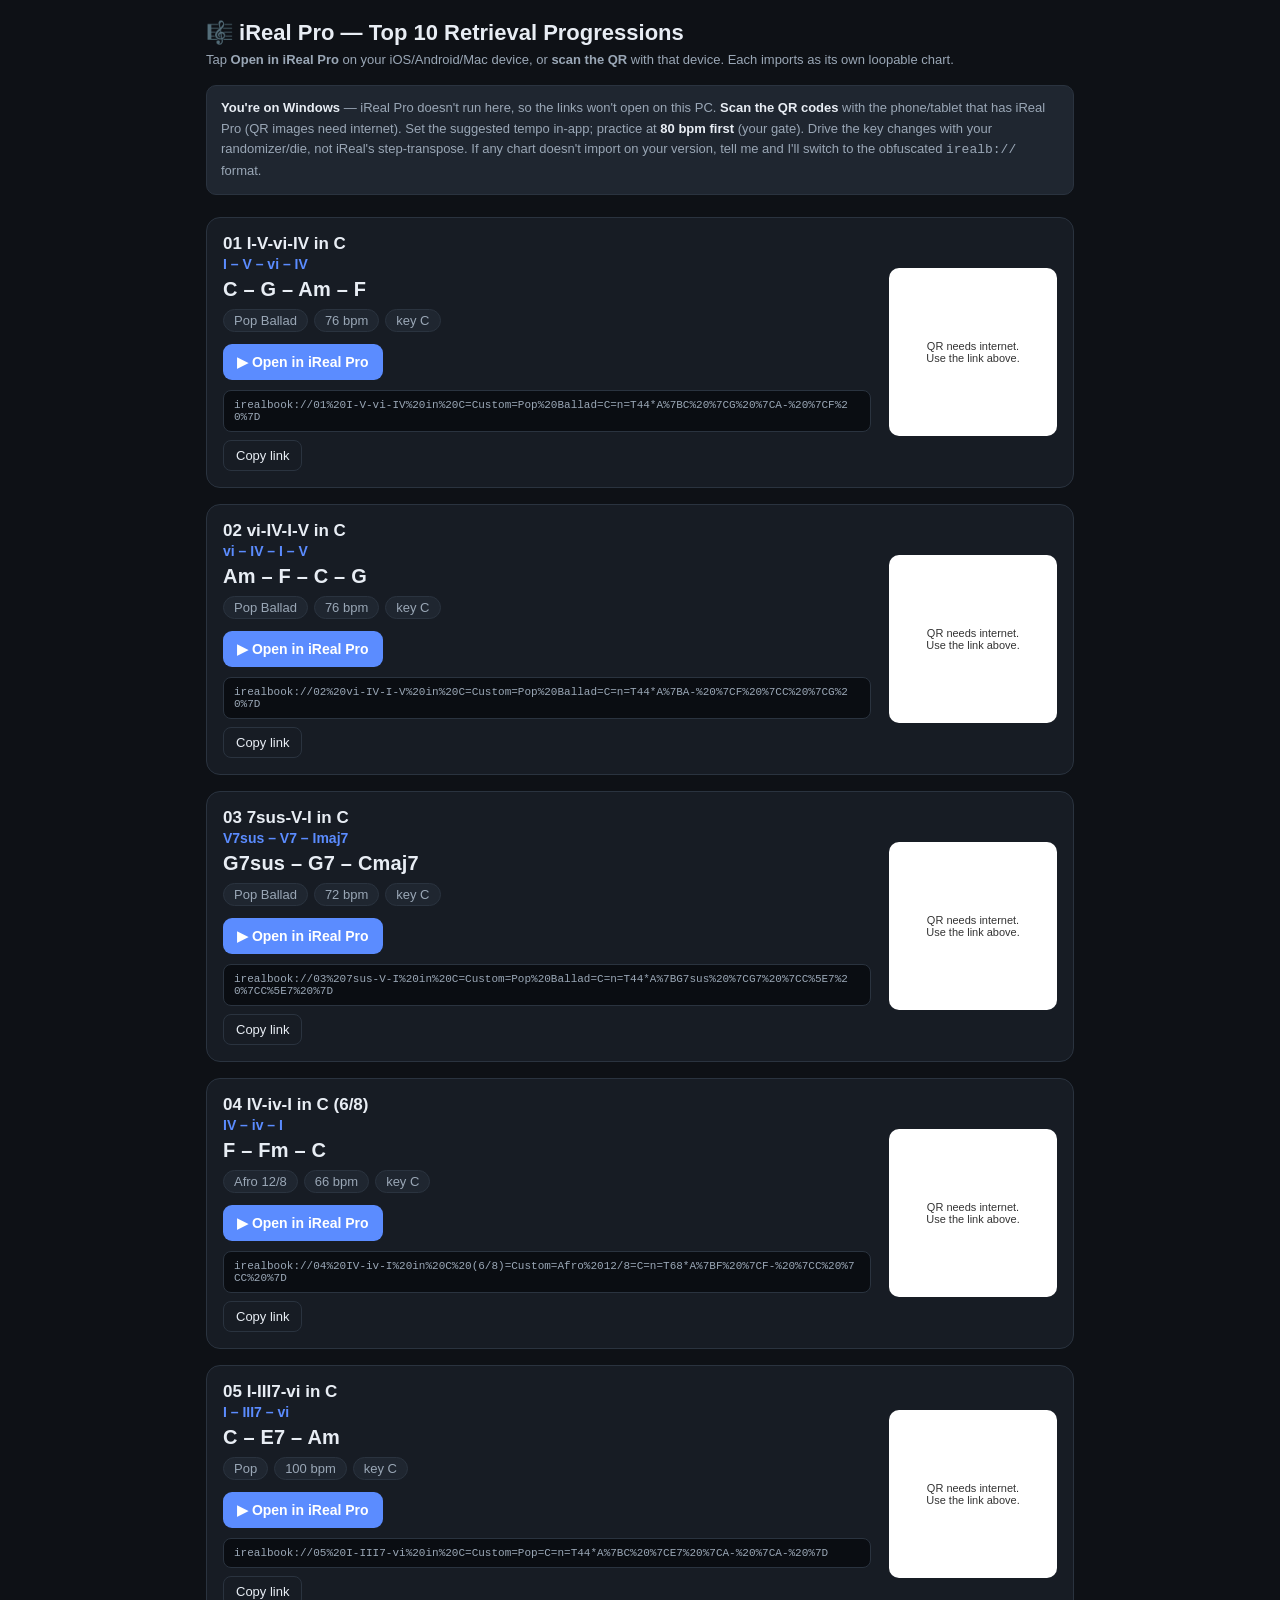
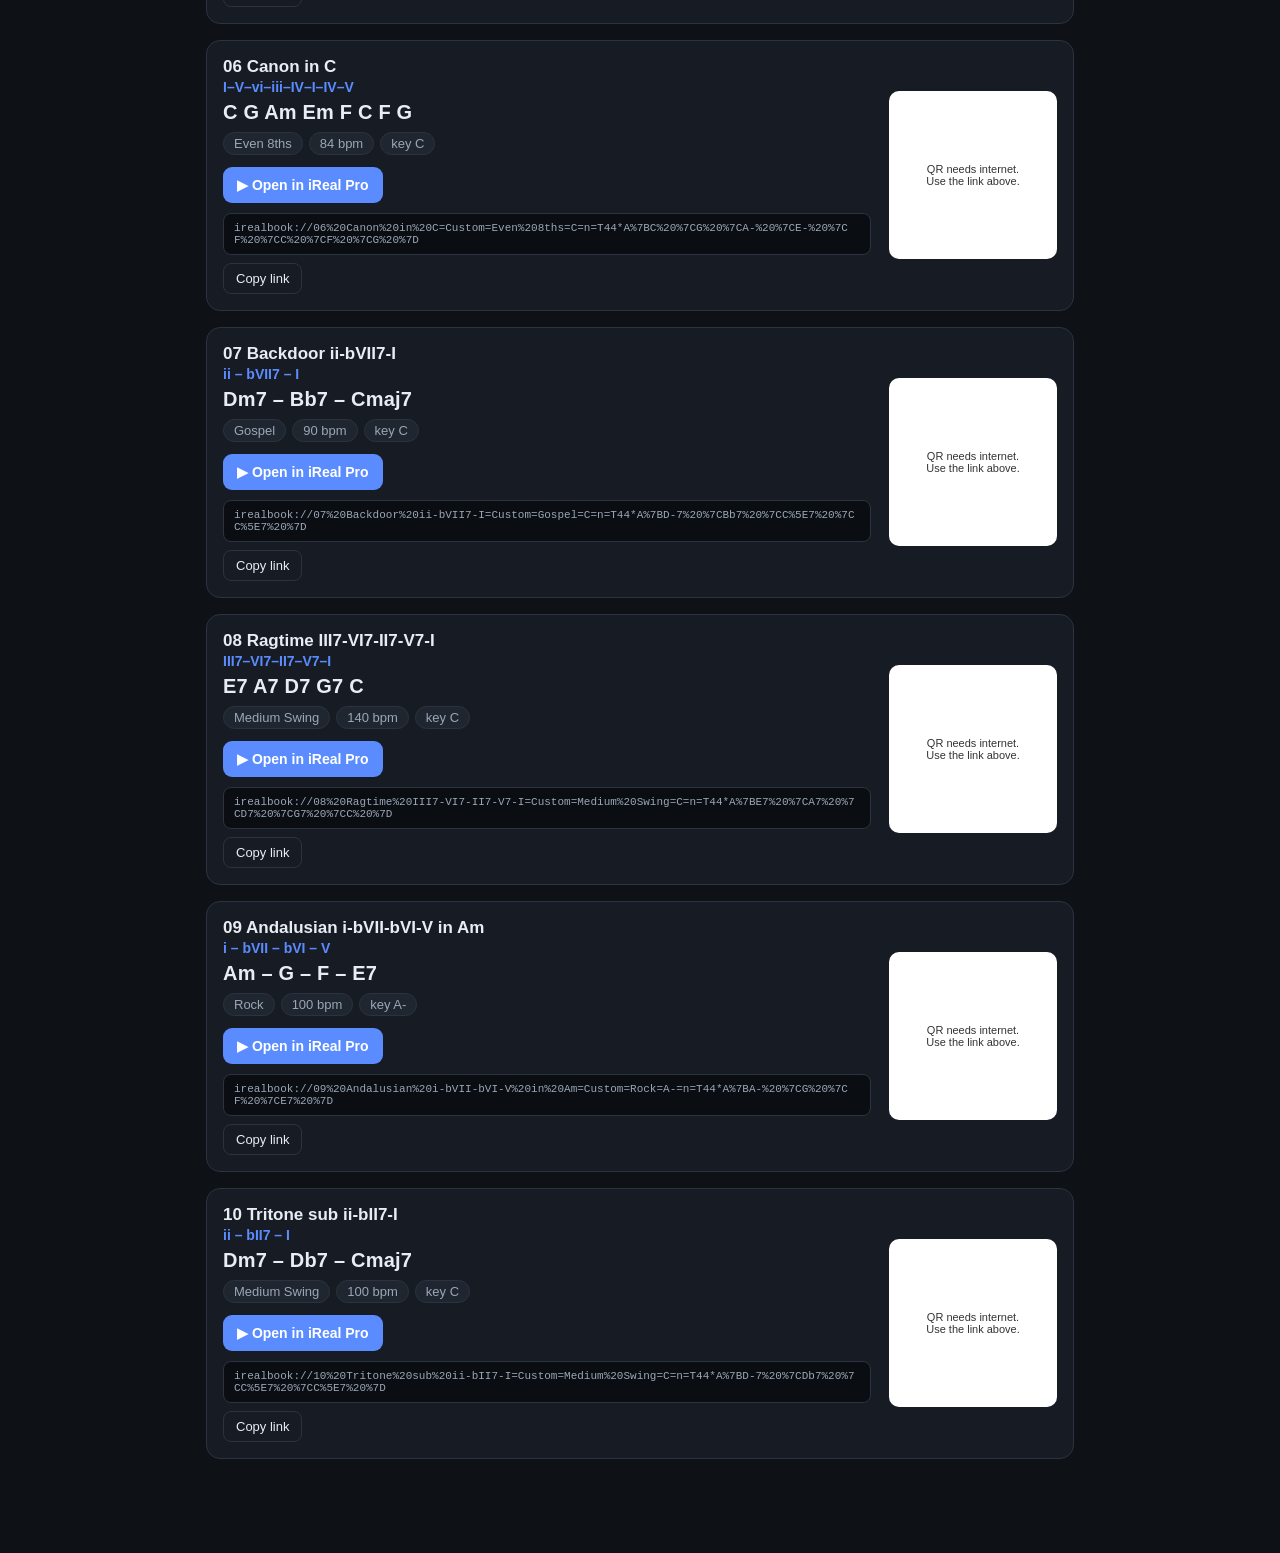
==== irealb.html @ 4200cd56 "Create irealb.html" ====
<!DOCTYPE html>
<html lang="en">
<head>
<meta charset="UTF-8" />
<meta name="viewport" content="width=device-width, initial-scale=1.0" />
<title>iReal Pro — Retrieval Progressions</title>
<style>
  :root{--bg:#0e1116;--panel:#171c24;--panel2:#1f2630;--line:#2a333f;--text:#e8edf4;--muted:#9aa7b6;--accent:#5b8cff;--green:#3fb950;--radius:14px;}
  *{box-sizing:border-box;}
  body{margin:0;background:var(--bg);color:var(--text);font-family:-apple-system,BlinkMacSystemFont,"Segoe UI",Roboto,Helvetica,Arial,sans-serif;}
  .wrap{max-width:900px;margin:0 auto;padding:20px 16px 60px;}
  h1{font-size:22px;margin:0 0 4px;}
  .sub{color:var(--muted);font-size:13px;margin:0 0 10px;line-height:1.6;}
  .note{background:var(--panel2);border:1px solid var(--line);border-radius:10px;padding:12px 14px;font-size:13px;color:var(--muted);margin:14px 0 22px;line-height:1.6;}
  .note b{color:var(--text);}
  .card{background:var(--panel);border:1px solid var(--line);border-radius:var(--radius);padding:16px;margin-bottom:16px;display:flex;gap:18px;flex-wrap:wrap;align-items:center;}
  .info{flex:1;min-width:260px;}
  .title{font-size:17px;font-weight:700;margin:0 0 2px;}
  .rn{color:var(--accent);font-weight:600;font-size:14px;margin:0 0 6px;}
  .chords{font-size:20px;font-weight:700;letter-spacing:.01em;margin:2px 0 8px;}
  .meta{color:var(--muted);font-size:13px;margin-bottom:12px;}
  .meta .pill{display:inline-block;background:var(--panel2);border:1px solid var(--line);border-radius:999px;padding:3px 10px;margin-right:6px;}
  a.btn{display:inline-block;text-decoration:none;background:var(--accent);color:#fff;font-weight:600;padding:10px 14px;border-radius:9px;font-size:14px;}
  .raw{display:block;margin-top:10px;background:#0a0d12;border:1px solid var(--line);border-radius:8px;padding:8px 10px;font-family:monospace;font-size:11px;color:var(--muted);word-break:break-all;}
  .copy{margin-top:8px;background:transparent;border:1px solid var(--line);color:var(--text);border-radius:8px;padding:7px 12px;font:inherit;font-size:13px;cursor:pointer;}
  .qr{background:#fff;border-radius:10px;padding:8px;width:168px;height:168px;flex:0 0 auto;display:flex;align-items:center;justify-content:center;}
  .qr img{width:150px;height:150px;display:block;}
  .qr .err{color:#333;font-size:11px;text-align:center;padding:6px;}
</style>
</head>
<body>
<div class="wrap">
  <h1>🎼 iReal Pro — Top 10 Retrieval Progressions</h1>
  <p class="sub">Tap <b>Open in iReal Pro</b> on your iOS/Android/Mac device, or <b>scan the QR</b> with that device. Each imports as its own loopable chart.</p>
  <div class="note">
    <b>You're on Windows</b> — iReal Pro doesn't run here, so the links won't open on this PC. <b>Scan the QR codes</b> with the phone/tablet that has iReal Pro (QR images need internet). Set the suggested tempo in-app; practice at <b>80 bpm first</b> (your gate). Drive the key changes with your randomizer/die, not iReal's step-transpose. If any chart doesn't import on your version, tell me and I'll switch to the obfuscated <code>irealb://</code> format.
  </div>
  <div id="list"></div>
</div>

<script>
(function(){
  "use strict";
  var SONGS=[
    {t:"01 I-V-vi-IV in C",       rn:"I  –  V  –  vi  –  IV",            ch:"C  –  G  –  Am  –  F",       style:"Pop Ballad",   key:"C",  bpm:76,  music:"T44*A{C |G |A- |F }"},
    {t:"02 vi-IV-I-V in C",       rn:"vi  –  IV  –  I  –  V",            ch:"Am  –  F  –  C  –  G",       style:"Pop Ballad",   key:"C",  bpm:76,  music:"T44*A{A- |F |C |G }"},
    {t:"03 7sus-V-I in C",        rn:"V7sus  –  V7  –  Imaj7",           ch:"G7sus  –  G7  –  Cmaj7",     style:"Pop Ballad",   key:"C",  bpm:72,  music:"T44*A{G7sus |G7 |C^7 |C^7 }"},
    {t:"04 IV-iv-I in C (6/8)",   rn:"IV  –  iv  –  I",                  ch:"F  –  Fm  –  C",             style:"Afro 12/8",    key:"C",  bpm:66,  music:"T68*A{F |F- |C |C }"},
    {t:"05 I-III7-vi in C",       rn:"I  –  III7  –  vi",                ch:"C  –  E7  –  Am",            style:"Pop",          key:"C",  bpm:100, music:"T44*A{C |E7 |A- |A- }"},
    {t:"06 Canon in C",           rn:"I–V–vi–iii–IV–I–IV–V",             ch:"C G Am Em F C F G",          style:"Even 8ths",    key:"C",  bpm:84,  music:"T44*A{C |G |A- |E- |F |C |F |G }"},
    {t:"07 Backdoor ii-bVII7-I",  rn:"ii  –  bVII7  –  I",               ch:"Dm7  –  Bb7  –  Cmaj7",      style:"Gospel",       key:"C",  bpm:90,  music:"T44*A{D-7 |Bb7 |C^7 |C^7 }"},
    {t:"08 Ragtime III7-VI7-II7-V7-I", rn:"III7–VI7–II7–V7–I",           ch:"E7 A7 D7 G7 C",              style:"Medium Swing", key:"C",  bpm:140, music:"T44*A{E7 |A7 |D7 |G7 |C }"},
    {t:"09 Andalusian i-bVII-bVI-V in Am", rn:"i  –  bVII  –  bVI  –  V", ch:"Am  –  G  –  F  –  E7",      style:"Rock",         key:"A-", bpm:100, music:"T44*A{A- |G |F |E7 }"},
    {t:"10 Tritone sub ii-bII7-I","rn":"ii  –  bII7  –  I",              ch:"Dm7  –  Db7  –  Cmaj7",      style:"Medium Swing", key:"C",  bpm:100, music:"T44*A{D-7 |Db7 |C^7 |C^7 }"}
  ];
  function rawURL(s){return "irealbook://"+s.t+"=Custom="+s.style+"="+s.key+"=n="+s.music;}
  var list=document.getElementById('list');
  SONGS.forEach(function(s){
    var scheme=encodeURI(rawURL(s));
    var qr="https://api.qrserver.com/v1/create-qr-code/?size=200x200&margin=4&data="+encodeURIComponent(scheme);
    var card=document.createElement('div'); card.className='card';
    card.innerHTML=
      '<div class="info">'+
        '<p class="title">'+s.t+'</p>'+
        '<p class="rn">'+s.rn+'</p>'+
        '<div class="chords">'+s.ch+'</div>'+
        '<div class="meta"><span class="pill">'+s.style+'</span><span class="pill">'+s.bpm+' bpm</span><span class="pill">key '+s.key+'</span></div>'+
        '<a class="btn" href="'+scheme+'">▶ Open in iReal Pro</a>'+
        '<code class="raw">'+scheme+'</code>'+
        '<button class="copy">Copy link</button>'+
      '</div>'+
      '<div class="qr"><img alt="QR" src="'+qr+'" onerror="this.parentNode.innerHTML=\'<div class=&quot;err&quot;>QR needs internet.<br>Use the link above.</div>\'"></div>';
    var btn=card.querySelector('.copy');
    btn.addEventListener('click',function(){
      navigator.clipboard.writeText(scheme).then(function(){btn.textContent='Copied ✓';setTimeout(function(){btn.textContent='Copy link';},1500);});
    });
    list.appendChild(card);
  });
})();
</script>
</body>
</html>
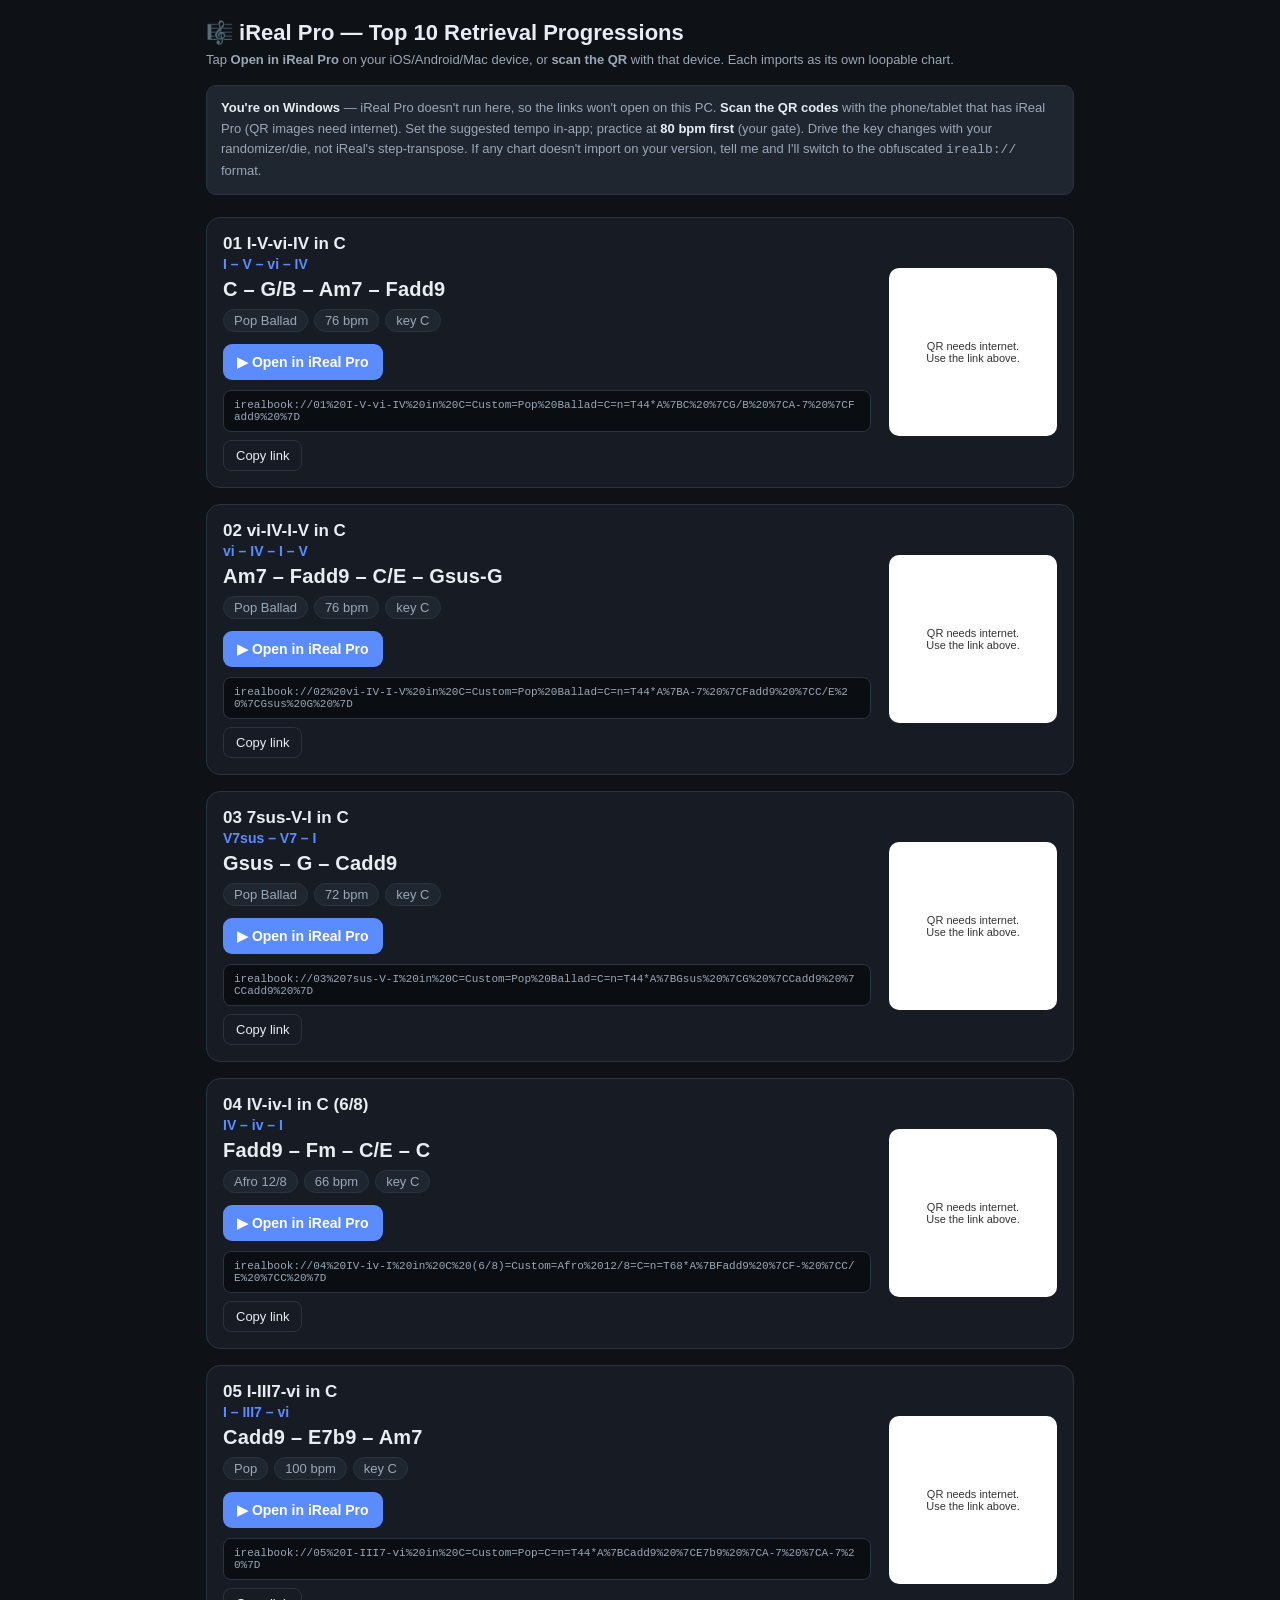
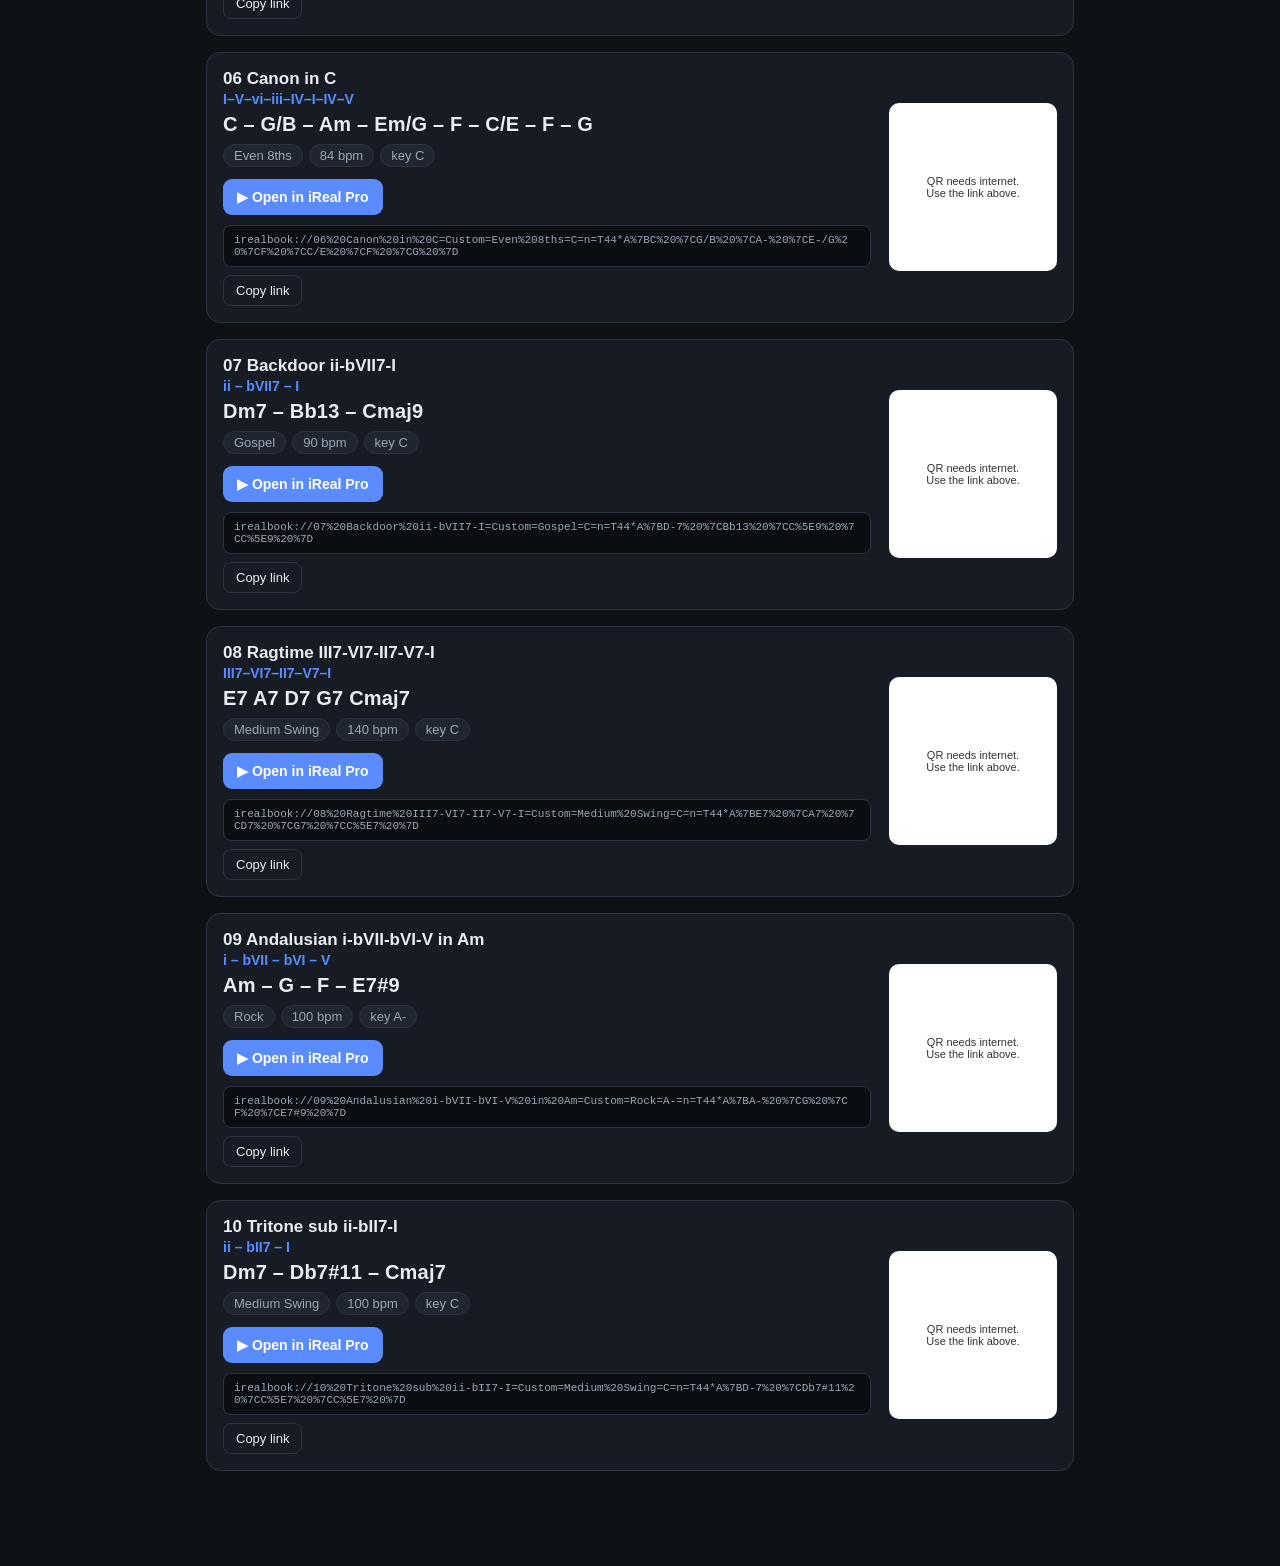
==== commit 69ecd2e2: "Update irealb.html" ====
--- a/irealb.html
+++ b/irealb.html
@@ -42,16 +42,16 @@
 (function(){
   "use strict";
   var SONGS=[
-    {t:"01 I-V-vi-IV in C",       rn:"I  –  V  –  vi  –  IV",            ch:"C  –  G  –  Am  –  F",       style:"Pop Ballad",   key:"C",  bpm:76,  music:"T44*A{C |G |A- |F }"},
-    {t:"02 vi-IV-I-V in C",       rn:"vi  –  IV  –  I  –  V",            ch:"Am  –  F  –  C  –  G",       style:"Pop Ballad",   key:"C",  bpm:76,  music:"T44*A{A- |F |C |G }"},
-    {t:"03 7sus-V-I in C",        rn:"V7sus  –  V7  –  Imaj7",           ch:"G7sus  –  G7  –  Cmaj7",     style:"Pop Ballad",   key:"C",  bpm:72,  music:"T44*A{G7sus |G7 |C^7 |C^7 }"},
-    {t:"04 IV-iv-I in C (6/8)",   rn:"IV  –  iv  –  I",                  ch:"F  –  Fm  –  C",             style:"Afro 12/8",    key:"C",  bpm:66,  music:"T68*A{F |F- |C |C }"},
-    {t:"05 I-III7-vi in C",       rn:"I  –  III7  –  vi",                ch:"C  –  E7  –  Am",            style:"Pop",          key:"C",  bpm:100, music:"T44*A{C |E7 |A- |A- }"},
-    {t:"06 Canon in C",           rn:"I–V–vi–iii–IV–I–IV–V",             ch:"C G Am Em F C F G",          style:"Even 8ths",    key:"C",  bpm:84,  music:"T44*A{C |G |A- |E- |F |C |F |G }"},
-    {t:"07 Backdoor ii-bVII7-I",  rn:"ii  –  bVII7  –  I",               ch:"Dm7  –  Bb7  –  Cmaj7",      style:"Gospel",       key:"C",  bpm:90,  music:"T44*A{D-7 |Bb7 |C^7 |C^7 }"},
-    {t:"08 Ragtime III7-VI7-II7-V7-I", rn:"III7–VI7–II7–V7–I",           ch:"E7 A7 D7 G7 C",              style:"Medium Swing", key:"C",  bpm:140, music:"T44*A{E7 |A7 |D7 |G7 |C }"},
-    {t:"09 Andalusian i-bVII-bVI-V in Am", rn:"i  –  bVII  –  bVI  –  V", ch:"Am  –  G  –  F  –  E7",      style:"Rock",         key:"A-", bpm:100, music:"T44*A{A- |G |F |E7 }"},
-    {t:"10 Tritone sub ii-bII7-I","rn":"ii  –  bII7  –  I",              ch:"Dm7  –  Db7  –  Cmaj7",      style:"Medium Swing", key:"C",  bpm:100, music:"T44*A{D-7 |Db7 |C^7 |C^7 }"}
+    {t:"01 I-V-vi-IV in C", rn:"I  –  V  –  vi  –  IV", ch:"C  –  G/B  –  Am7  –  Fadd9", style:"Pop Ballad", key:"C", bpm:76, music:"T44*A{C |G/B |A-7 |Fadd9 }"},
+    {t:"02 vi-IV-I-V in C", rn:"vi  –  IV  –  I  –  V", ch:"Am7  –  Fadd9  –  C/E  –  Gsus-G", style:"Pop Ballad", key:"C", bpm:76, music:"T44*A{A-7 |Fadd9 |C/E |Gsus G }"},
+    {t:"03 7sus-V-I in C", rn:"V7sus  –  V7  –  I", ch:"Gsus  –  G  –  Cadd9", style:"Pop Ballad", key:"C", bpm:72, music:"T44*A{Gsus |G |Cadd9 |Cadd9 }"},
+    {t:"04 IV-iv-I in C (6/8)", rn:"IV  –  iv  –  I", ch:"Fadd9  –  Fm  –  C/E  –  C", style:"Afro 12/8", key:"C", bpm:66, music:"T68*A{Fadd9 |F- |C/E |C }"},
+    {t:"05 I-III7-vi in C", rn:"I  –  III7  –  vi", ch:"Cadd9  –  E7b9  –  Am7", style:"Pop", key:"C", bpm:100, music:"T44*A{Cadd9 |E7b9 |A-7 |A-7 }"},
+    {t:"06 Canon in C", rn:"I–V–vi–iii–IV–I–IV–V", ch:"C – G/B – Am – Em/G – F – C/E – F – G", style:"Even 8ths", key:"C", bpm:84, music:"T44*A{C |G/B |A- |E-/G |F |C/E |F |G }"},
+    {t:"07 Backdoor ii-bVII7-I", rn:"ii  –  bVII7  –  I", ch:"Dm7  –  Bb13  –  Cmaj9", style:"Gospel", key:"C", bpm:90, music:"T44*A{D-7 |Bb13 |C^9 |C^9 }"},
+    {t:"08 Ragtime III7-VI7-II7-V7-I", rn:"III7–VI7–II7–V7–I", ch:"E7 A7 D7 G7 Cmaj7", style:"Medium Swing", key:"C", bpm:140, music:"T44*A{E7 |A7 |D7 |G7 |C^7 }"},
+    {t:"09 Andalusian i-bVII-bVI-V in Am", rn:"i  –  bVII  –  bVI  –  V", ch:"Am  –  G  –  F  –  E7#9", style:"Rock", key:"A-", bpm:100, music:"T44*A{A- |G |F |E7#9 }"},
+    {t:"10 Tritone sub ii-bII7-I", rn:"ii  –  bII7  –  I", ch:"Dm7  –  Db7#11  –  Cmaj7", style:"Medium Swing", key:"C", bpm:100, music:"T44*A{D-7 |Db7#11 |C^7 |C^7 }"}
   ];
   function rawURL(s){return "irealbook://"+s.t+"=Custom="+s.style+"="+s.key+"=n="+s.music;}
   var list=document.getElementById('list');
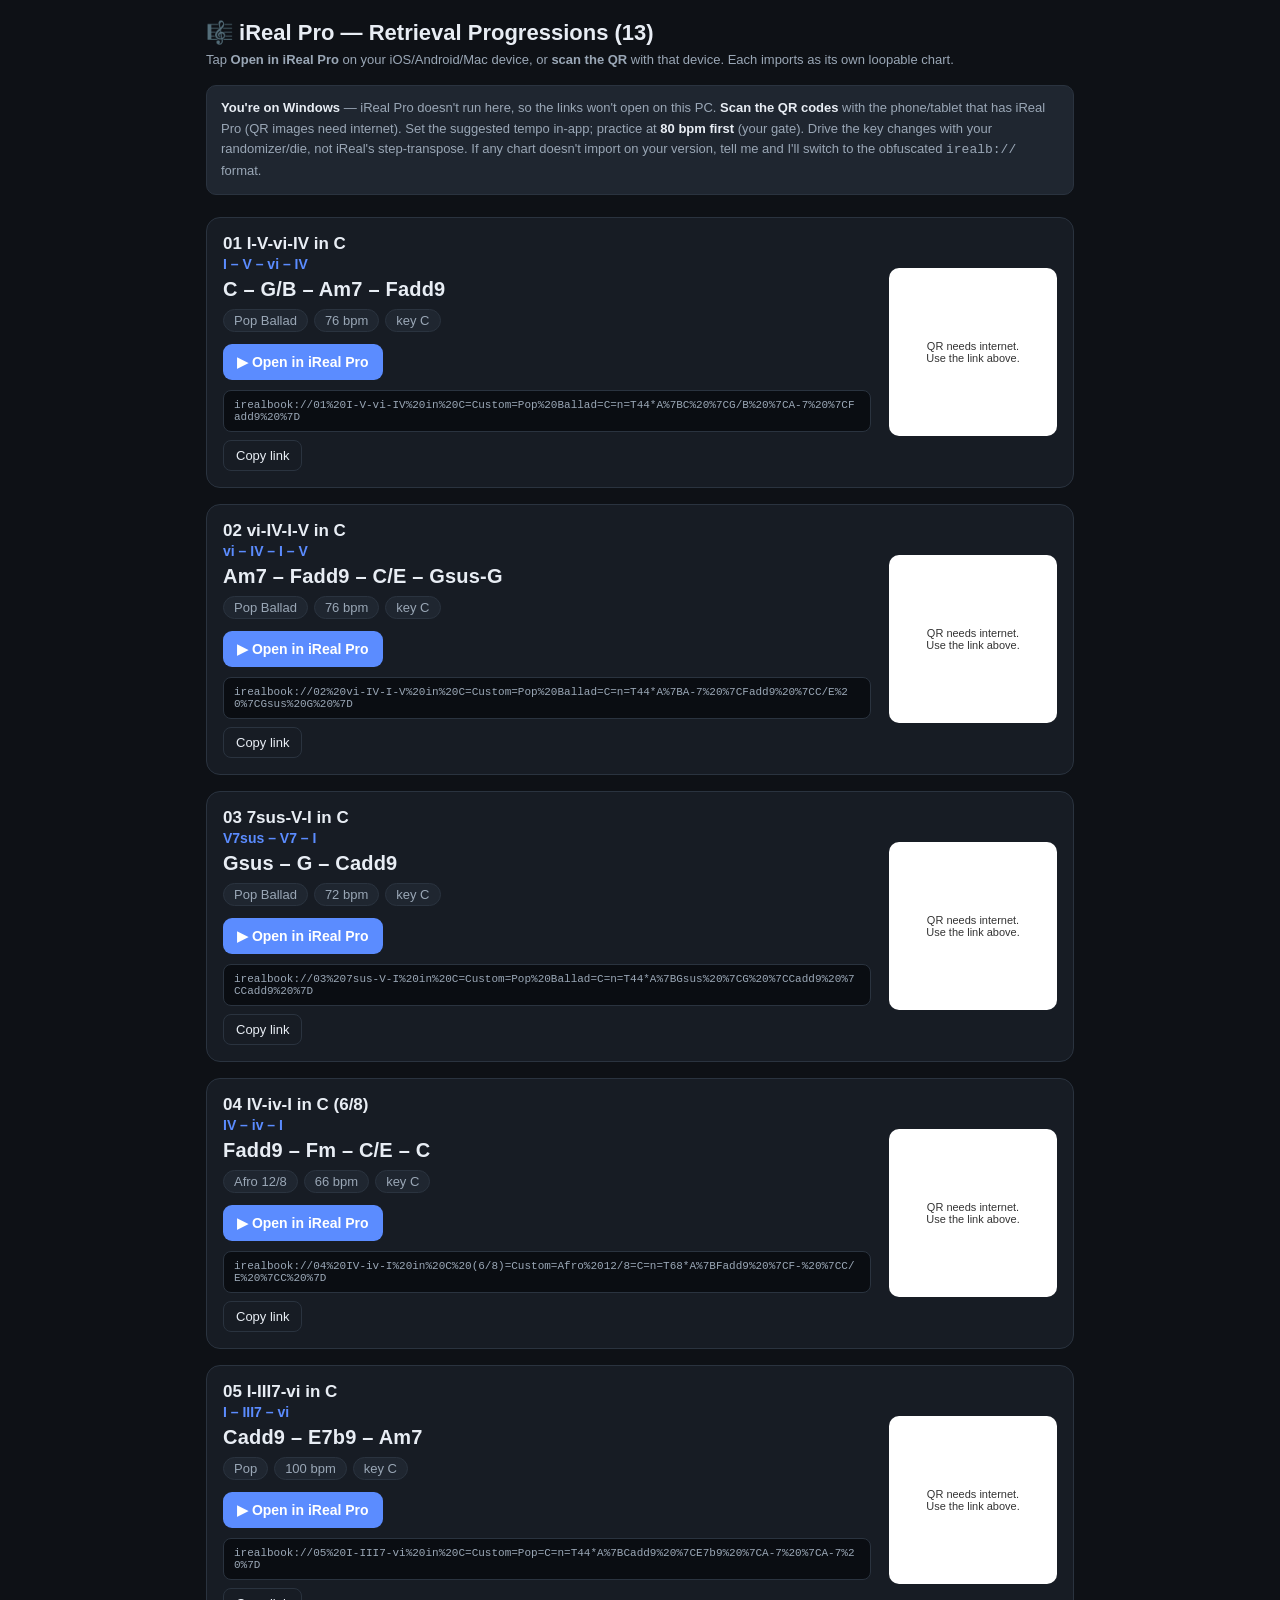
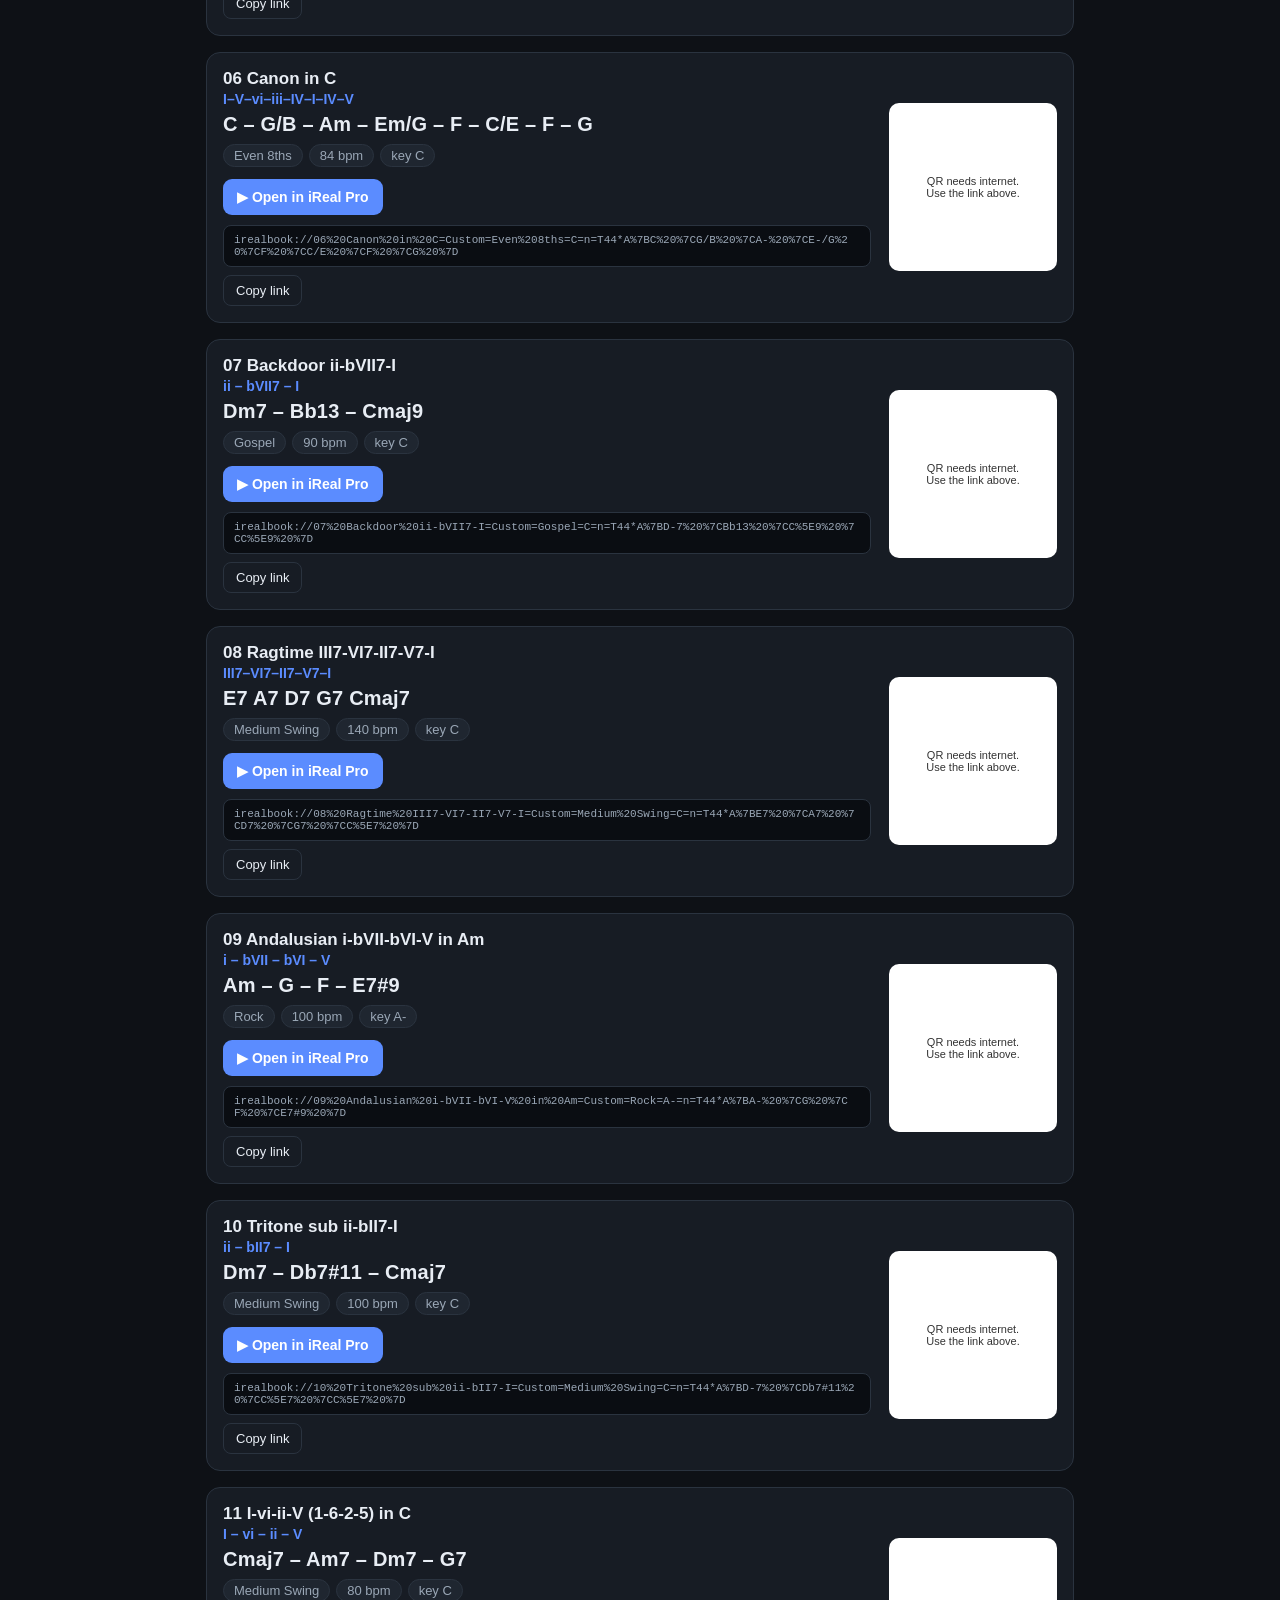
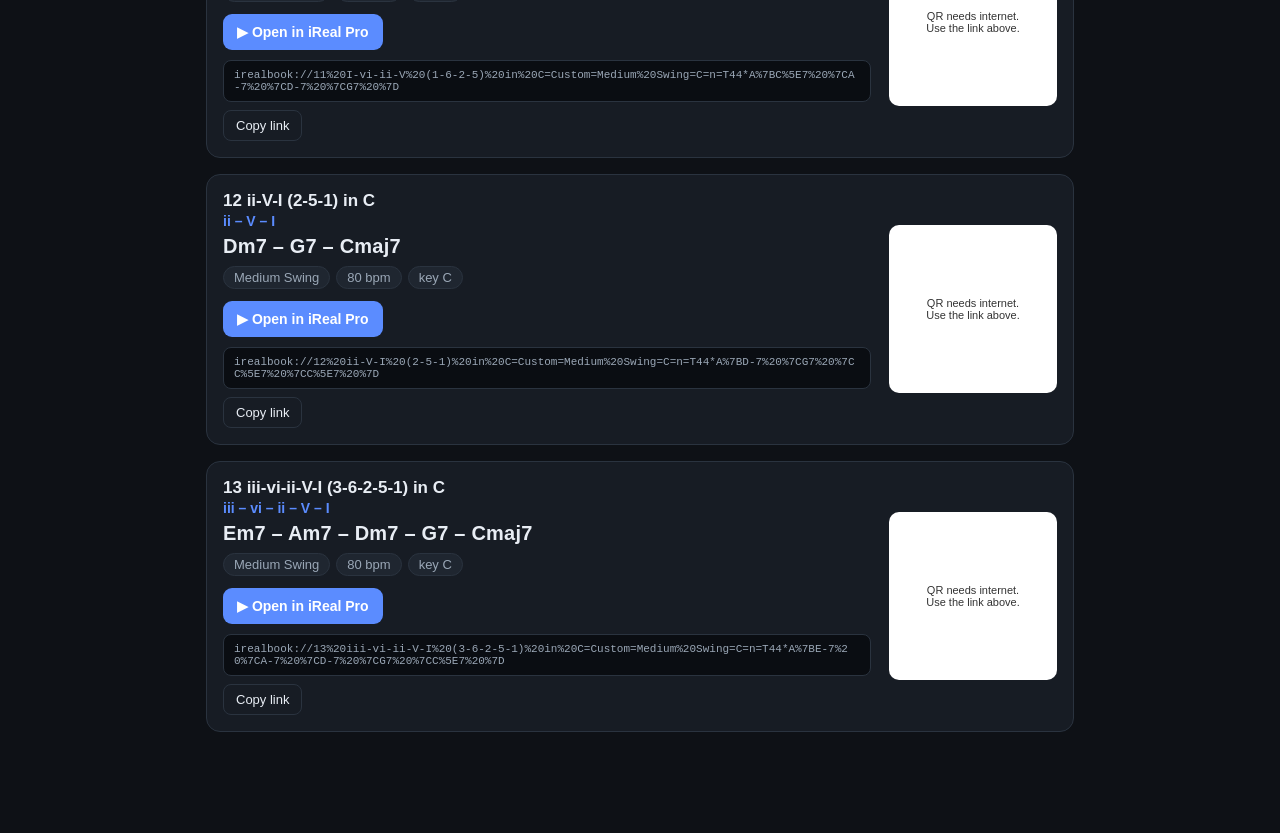
==== commit ed6a08b2: "Update irealb.html" ====
--- a/irealb.html
+++ b/irealb.html
@@ -30,7 +30,7 @@
 </head>
 <body>
 <div class="wrap">
-  <h1>🎼 iReal Pro — Top 10 Retrieval Progressions</h1>
+  <h1>🎼 iReal Pro — Retrieval Progressions (13)</h1>
   <p class="sub">Tap <b>Open in iReal Pro</b> on your iOS/Android/Mac device, or <b>scan the QR</b> with that device. Each imports as its own loopable chart.</p>
   <div class="note">
     <b>You're on Windows</b> — iReal Pro doesn't run here, so the links won't open on this PC. <b>Scan the QR codes</b> with the phone/tablet that has iReal Pro (QR images need internet). Set the suggested tempo in-app; practice at <b>80 bpm first</b> (your gate). Drive the key changes with your randomizer/die, not iReal's step-transpose. If any chart doesn't import on your version, tell me and I'll switch to the obfuscated <code>irealb://</code> format.
@@ -51,7 +51,10 @@
     {t:"07 Backdoor ii-bVII7-I", rn:"ii  –  bVII7  –  I", ch:"Dm7  –  Bb13  –  Cmaj9", style:"Gospel", key:"C", bpm:90, music:"T44*A{D-7 |Bb13 |C^9 |C^9 }"},
     {t:"08 Ragtime III7-VI7-II7-V7-I", rn:"III7–VI7–II7–V7–I", ch:"E7 A7 D7 G7 Cmaj7", style:"Medium Swing", key:"C", bpm:140, music:"T44*A{E7 |A7 |D7 |G7 |C^7 }"},
     {t:"09 Andalusian i-bVII-bVI-V in Am", rn:"i  –  bVII  –  bVI  –  V", ch:"Am  –  G  –  F  –  E7#9", style:"Rock", key:"A-", bpm:100, music:"T44*A{A- |G |F |E7#9 }"},
-    {t:"10 Tritone sub ii-bII7-I", rn:"ii  –  bII7  –  I", ch:"Dm7  –  Db7#11  –  Cmaj7", style:"Medium Swing", key:"C", bpm:100, music:"T44*A{D-7 |Db7#11 |C^7 |C^7 }"}
+    {t:"10 Tritone sub ii-bII7-I", rn:"ii  –  bII7  –  I", ch:"Dm7  –  Db7#11  –  Cmaj7", style:"Medium Swing", key:"C", bpm:100, music:"T44*A{D-7 |Db7#11 |C^7 |C^7 }"},
+    {t:"11 I-vi-ii-V (1-6-2-5) in C", rn:"I  –  vi  –  ii  –  V", ch:"Cmaj7  –  Am7  –  Dm7  –  G7", style:"Medium Swing", key:"C", bpm:80, music:"T44*A{C^7 |A-7 |D-7 |G7 }"},
+    {t:"12 ii-V-I (2-5-1) in C", rn:"ii  –  V  –  I", ch:"Dm7  –  G7  –  Cmaj7", style:"Medium Swing", key:"C", bpm:80, music:"T44*A{D-7 |G7 |C^7 |C^7 }"},
+    {t:"13 iii-vi-ii-V-I (3-6-2-5-1) in C", rn:"iii  –  vi  –  ii  –  V  –  I", ch:"Em7  –  Am7  –  Dm7  –  G7  –  Cmaj7", style:"Medium Swing", key:"C", bpm:80, music:"T44*A{E-7 |A-7 |D-7 |G7 |C^7 }"}
   ];
   function rawURL(s){return "irealbook://"+s.t+"=Custom="+s.style+"="+s.key+"=n="+s.music;}
   var list=document.getElementById('list');
